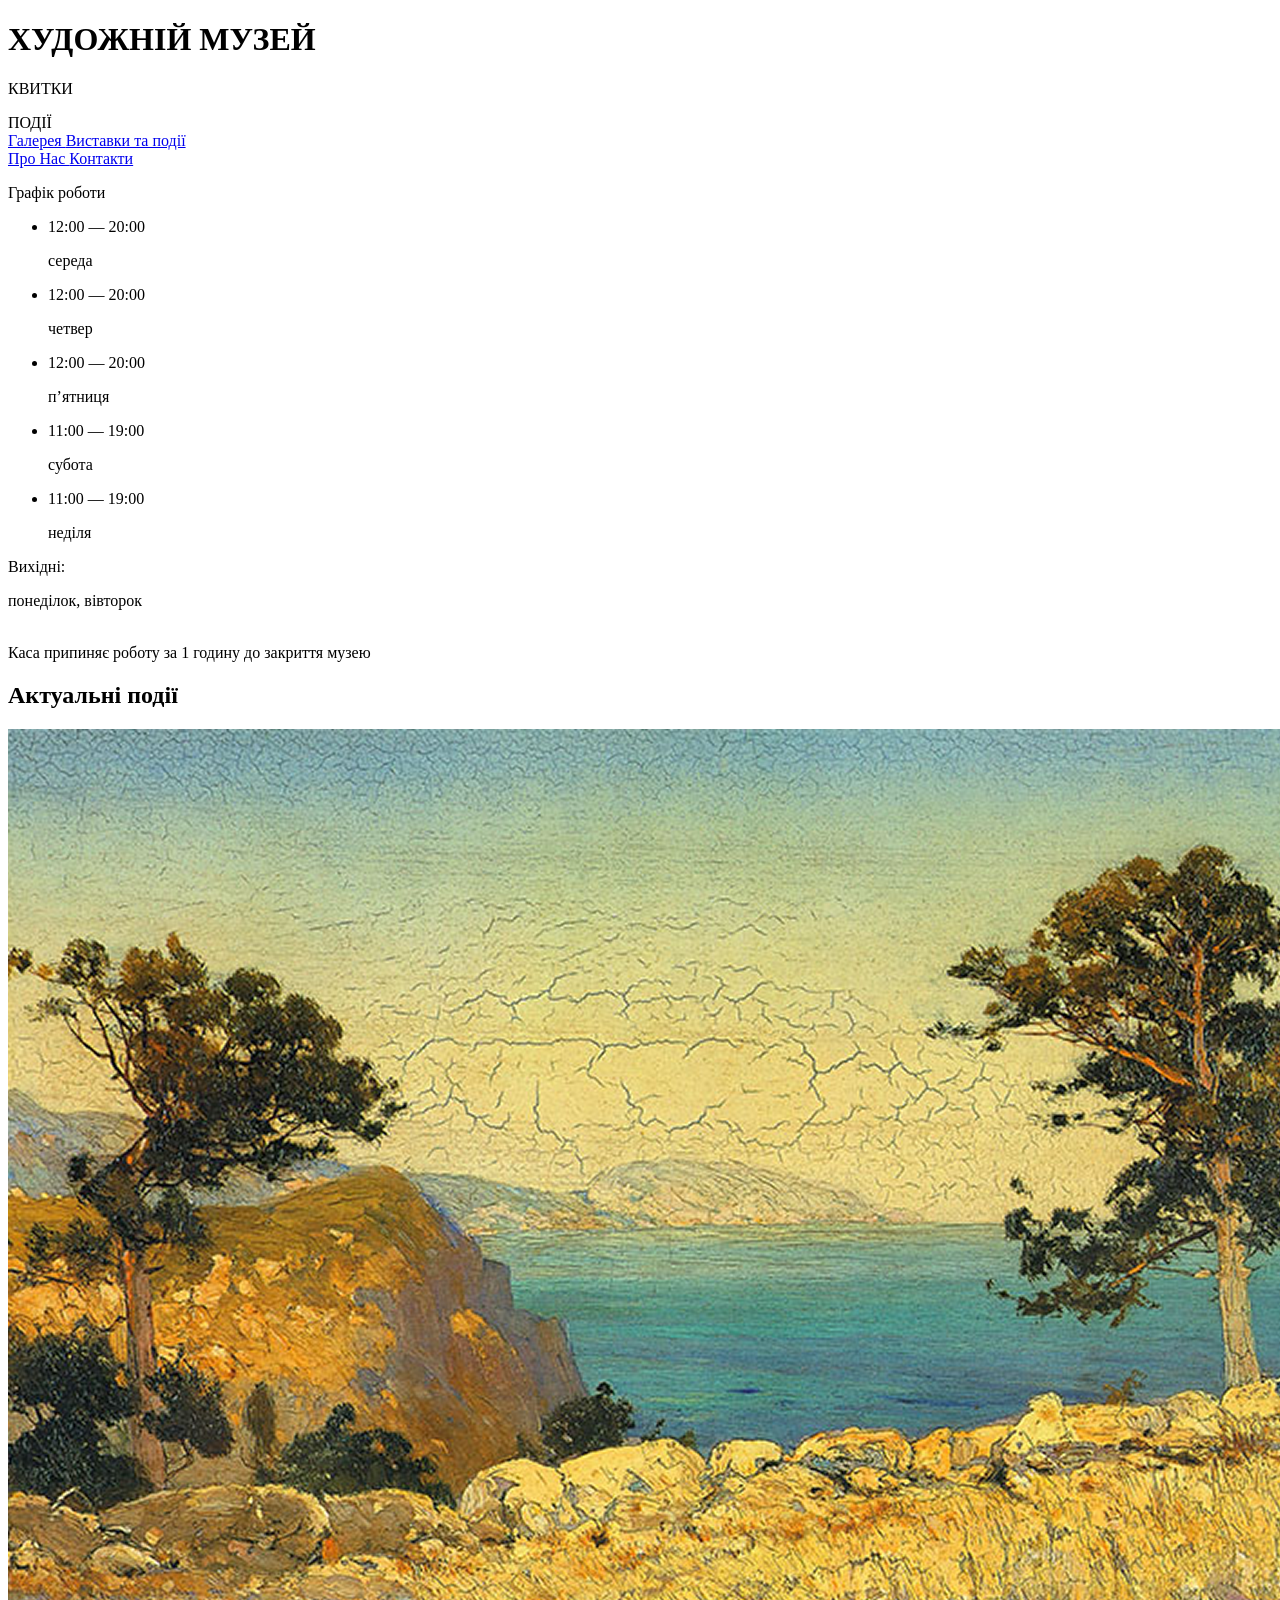
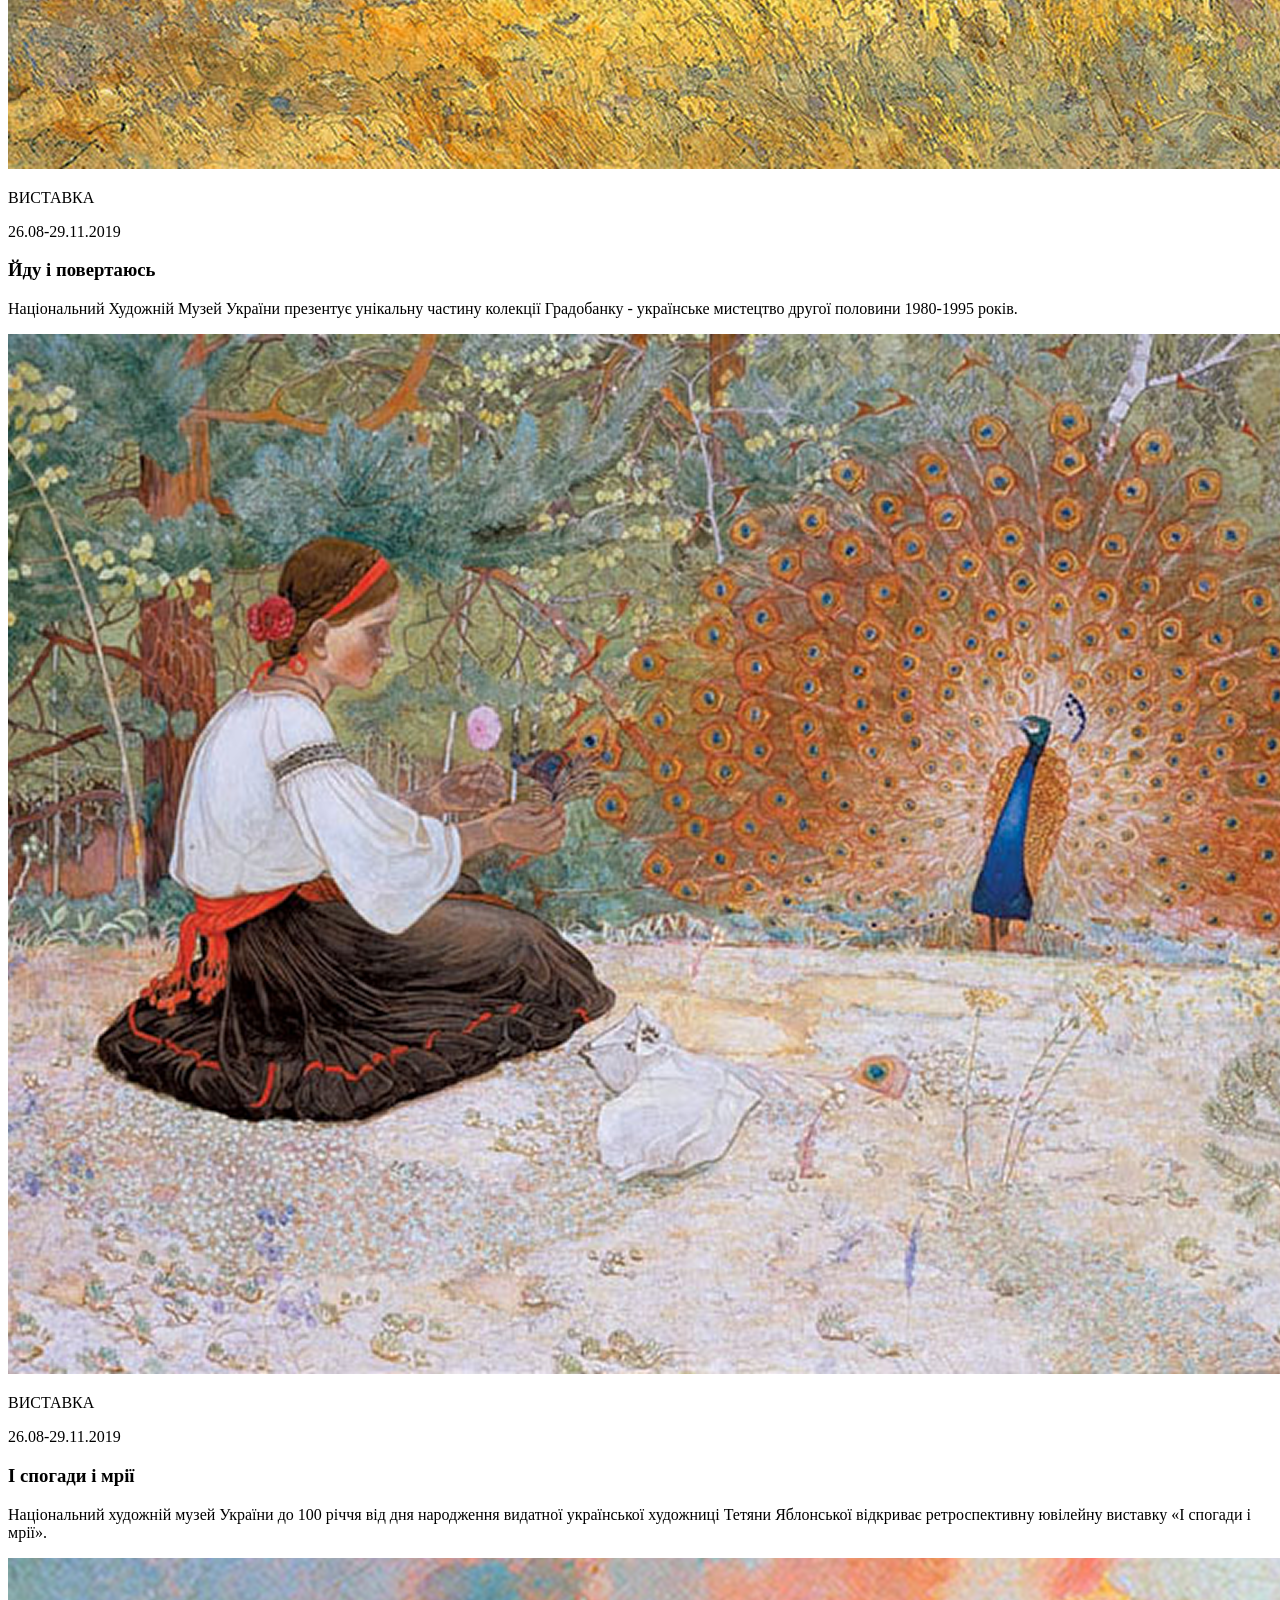
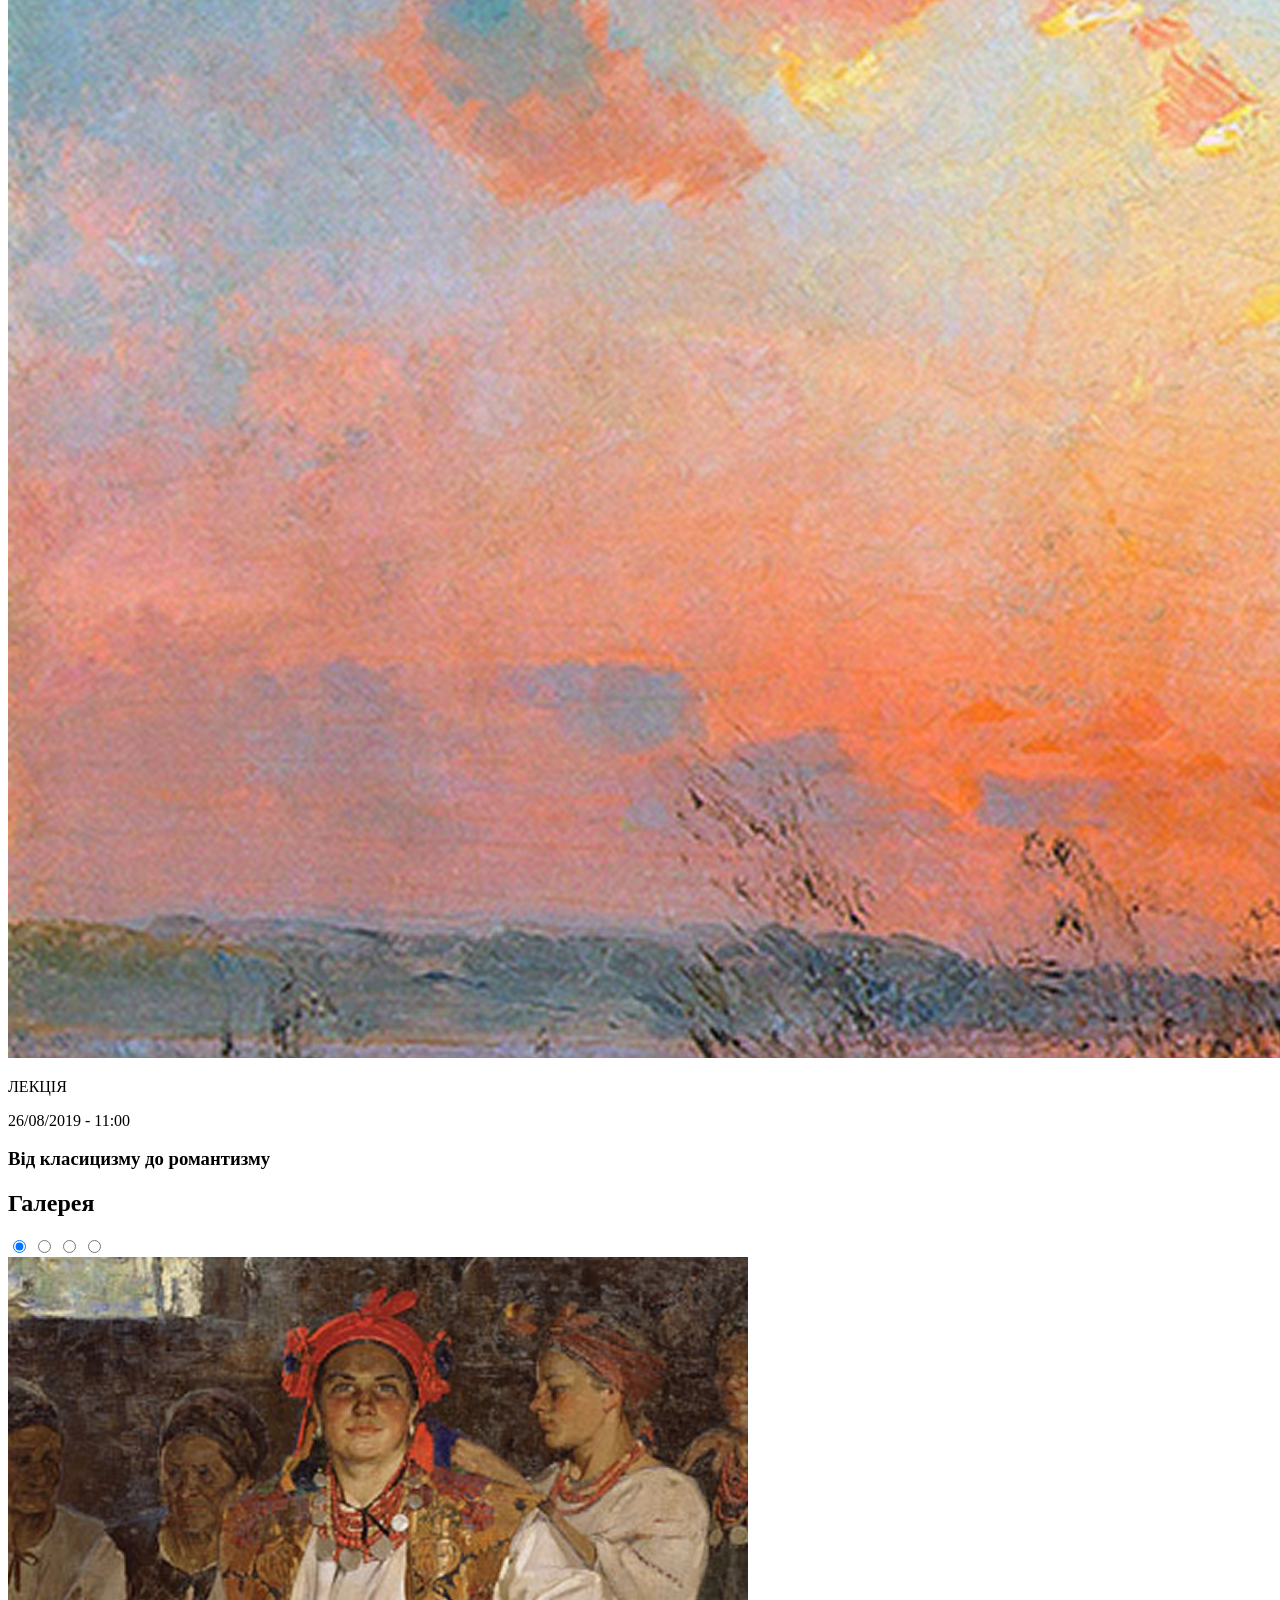
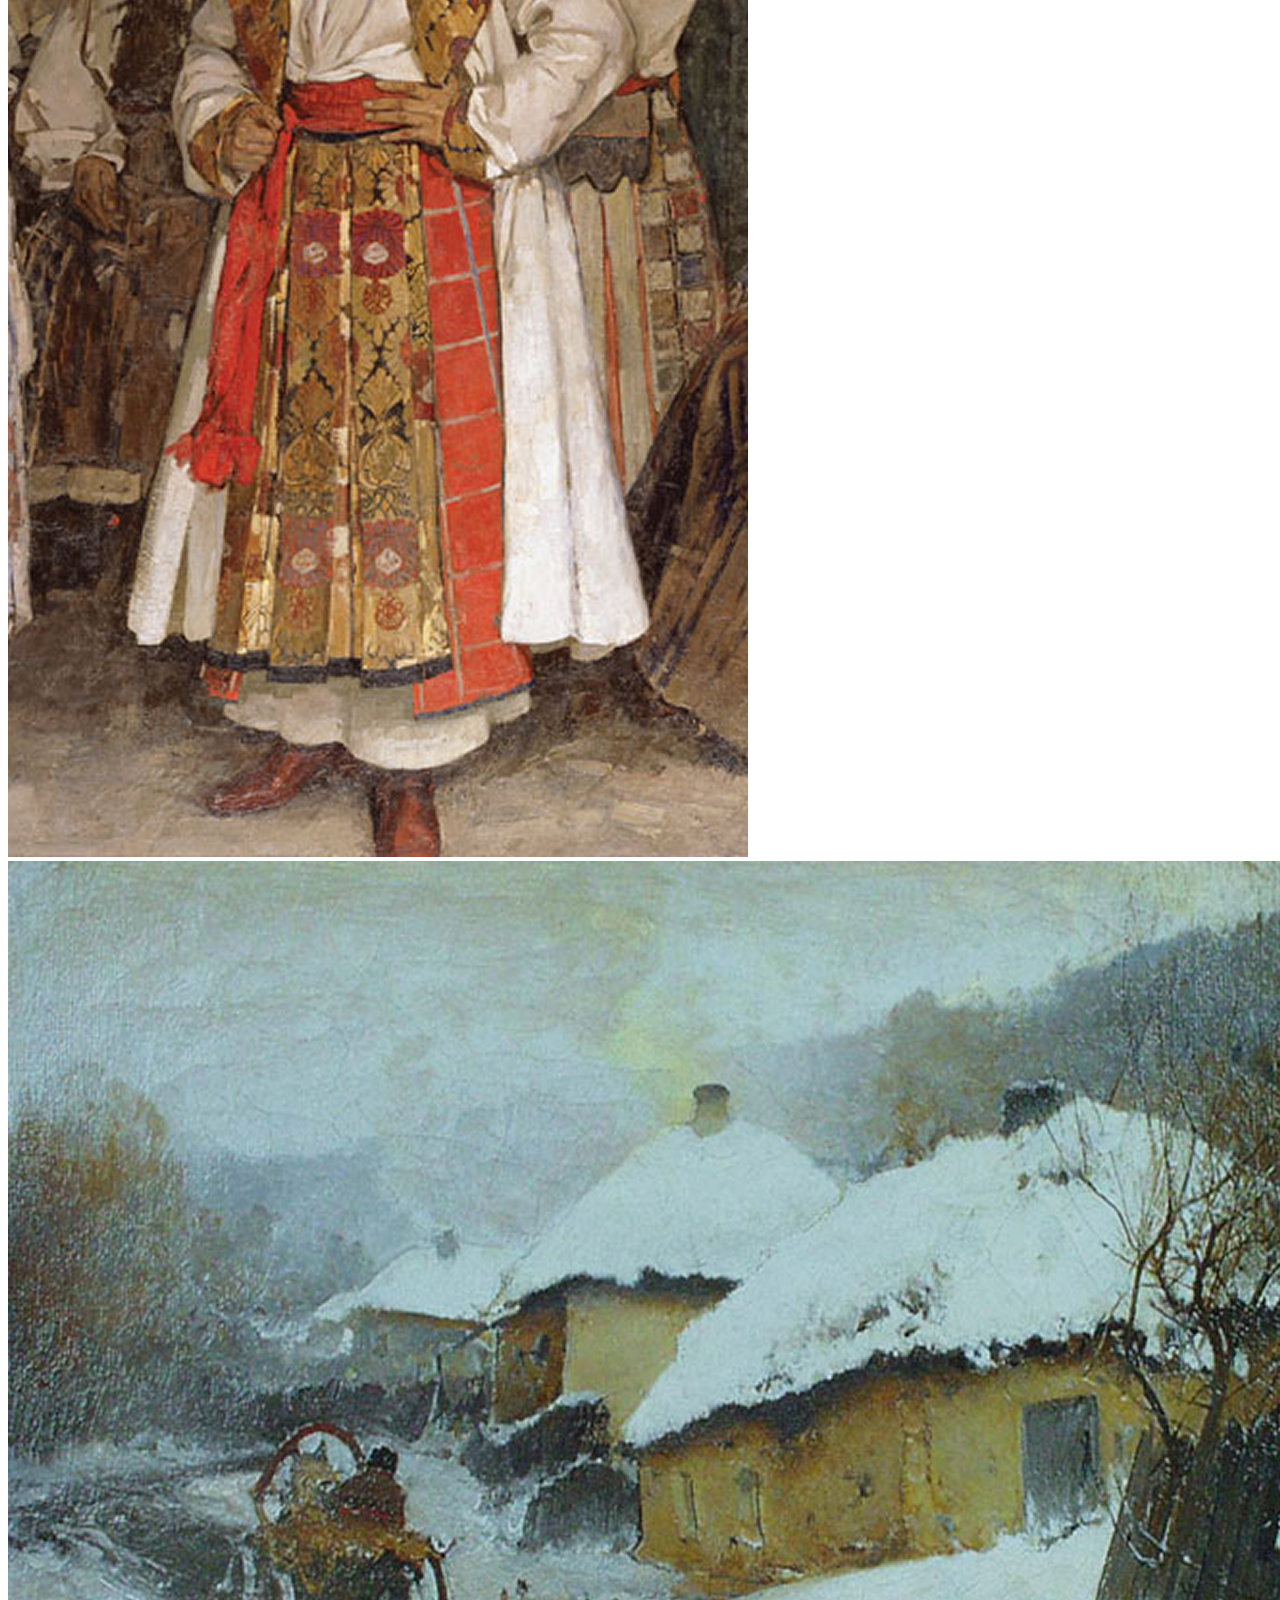
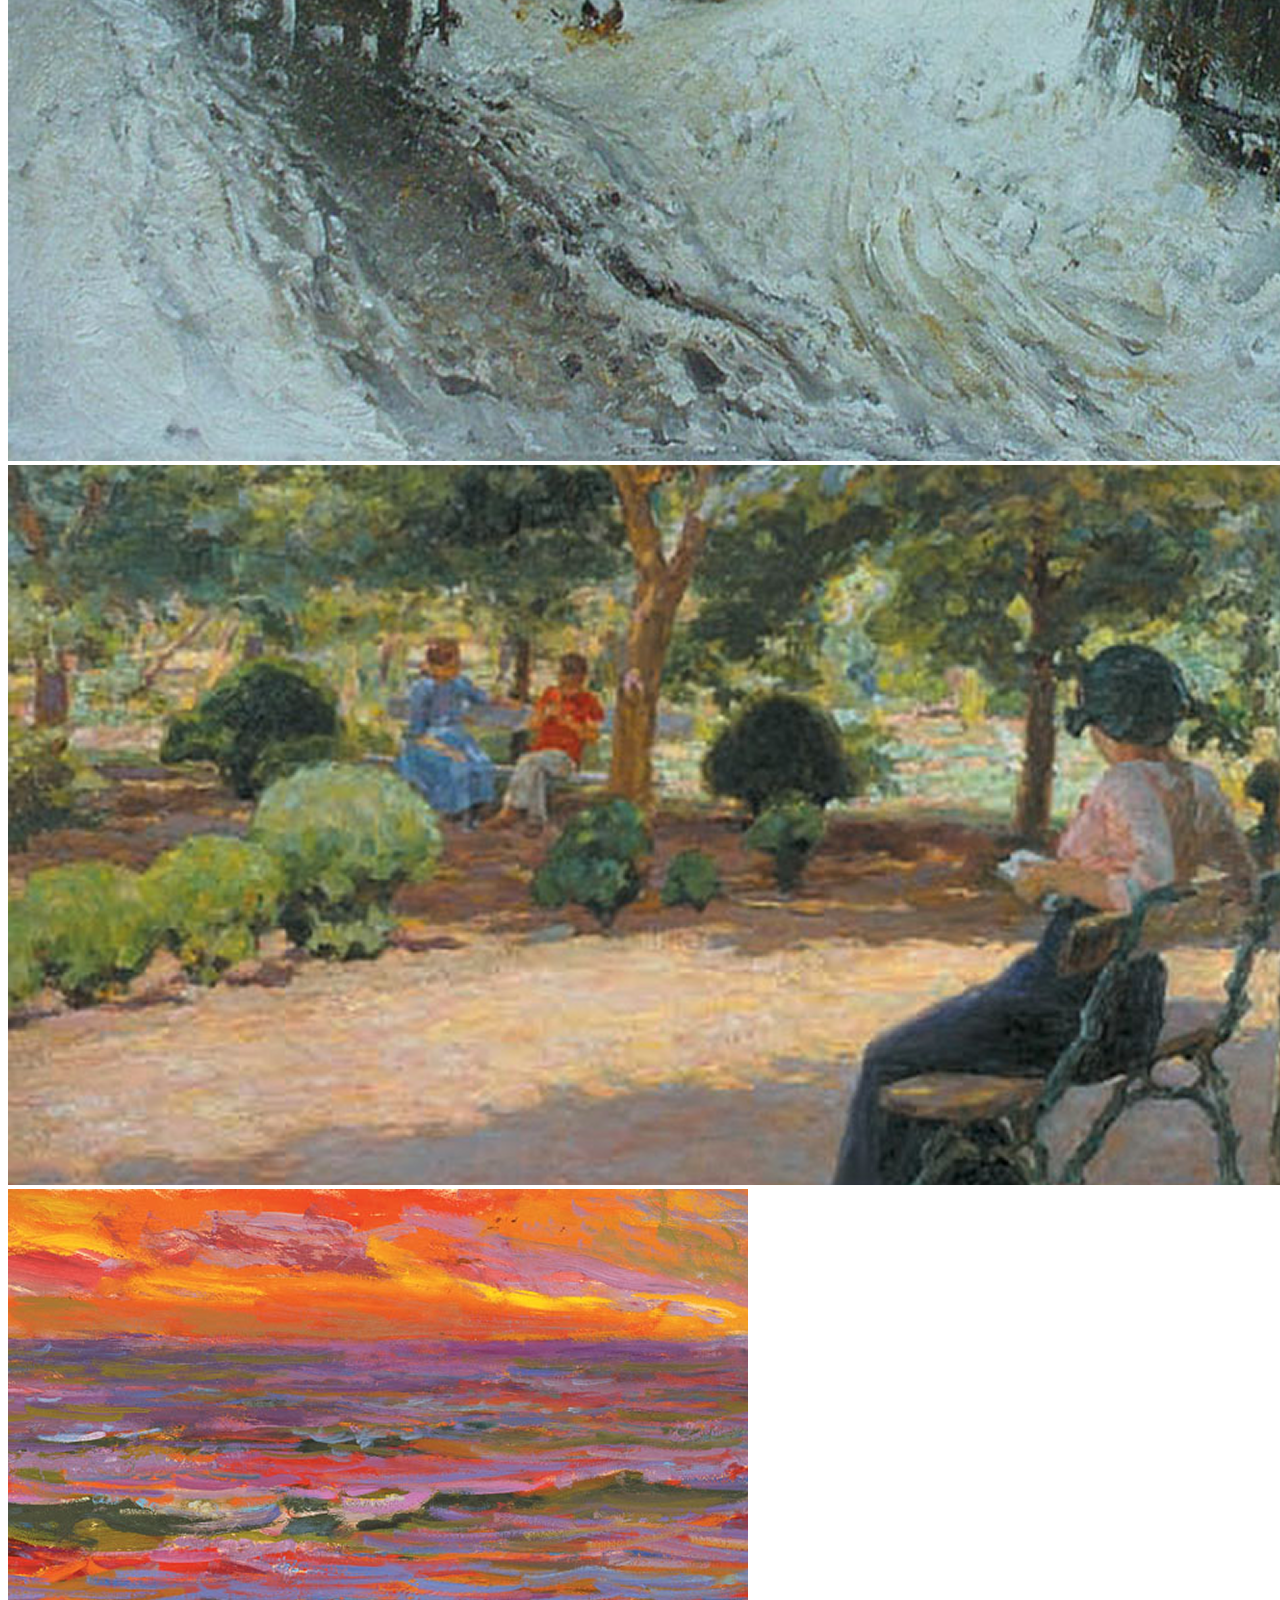
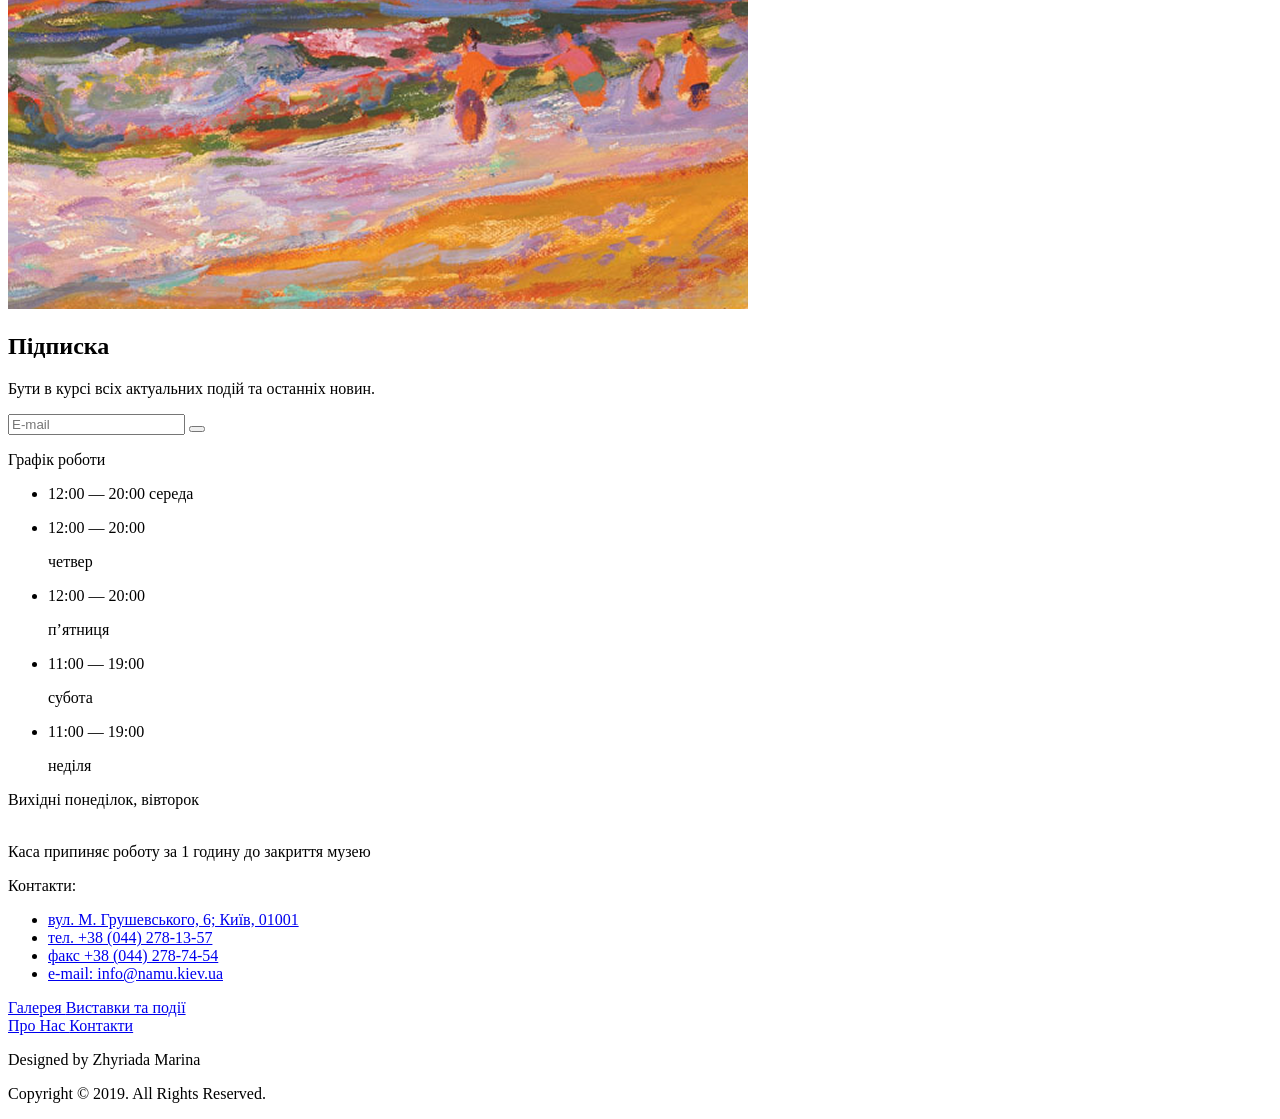
==== src/index.html @ b8b99d4d "help is needed" ====
<!-- #region head -->
<!doctype html>
<html
  lang="ua"
  class="page"
>
  <head>
    <meta charset="UTF-8" />
    <meta
      name="viewport"
      content="width=device-width, initial-scale=1.0"
    />
    <title>Художній Музей</title>
    <link
      rel="icon"
      href="./images/icons/favicon.svg"
    />
    <link
      rel="stylesheet"
      href="./styles/main.scss"
    />
  </head>
  <!-- #endregion -->

  <body class="page__body">
    <header class="header">
      <div class="header__top">
        <div class="container header__right-content">
          <div class="header__top-bar">
            <a
              href="#menu"
              class="icon icon--menu top-bar__icon"
            ></a>
            <a
              href="#"
              class="header__logo logo"
            ></a>
          </div>
        </div>
      </div>

      <div class="header__bottom">
        <div class="container header__left-content">
          <h1 class="header__title">ХУДОЖНІЙ МУЗЕЙ</h1>
          <div class="header__button tickets">
            <p class="tickets__title">КВИТКИ</p>
            <div class="tickets__block">
              <a
                href="#events"
                class="icon icon--arrow"
              ></a>
            </div>
          </div>
          <div class="header__activities activities">
            <span class="activities__line"></span>
            <span class="activities__text">ПОДІЇ</span>
          </div>
        </div>
      </div>
    </header>

    <aside
      class="menu"
      id="menu"
    >
      <div class="container">
        <div class="menu__content">
          <div class="menu__top">
            <a
              href="#"
              class="icon icon--close"
            ></a>
            <nav class="menu__nav nav">
              <div class="nav__block">
                <a
                  class="nav__link nav__link--white"
                  href="#gallery"
                >
                  Галерея
                </a>
                <a
                  class="nav__link nav__link--white"
                  href="#events"
                >
                  Виставки та події
                </a>
              </div>
              <div class="nav__block">
                <a
                  class="nav__link nav__link--white"
                  href="#about-us"
                >
                  Про Нас
                </a>
                <a
                  class="nav__link nav__link--white"
                  href="#contacts"
                >
                  Контакти
                </a>
              </div>
            </nav>
          </div>

          <div class="menu__barrier"></div>

          <div class="menu__bottom graphic">
            <p class="graphic__title">Графік роботи</p>
            <div class="graphic__content">
              <ul class="graphic__list">
                <li class="graphic__item">
                  <p class="graphic__text graphic__text--time">12:00 — 20:00</p>
                  <p class="graphic__text">середа</p>
                </li>
                <li class="graphic__item">
                  <p class="graphic__text graphic__text--time">12:00 — 20:00</p>
                  <p class="graphic__text">четвер</p>
                </li>
                <li class="graphic__item">
                  <p class="graphic__text graphic__text--time">12:00 — 20:00</p>
                  <p class="graphic__text">п’ятниця</p>
                </li>
                <li class="graphic__item">
                  <p class="graphic__text graphic__text--time">11:00 — 19:00</p>
                  <p class="graphic__text">субота</p>
                </li>
                <li class="graphic__item">
                  <p class="graphic__text graphic__text--time">11:00 — 19:00</p>
                  <p class="graphic__text">неділя</p>
                </li>
              </ul>
              <div class="graphic__off">
                <p class="graphic__text graphic__text--time">Вихідні:</p>
                <p class="graphic__text">понеділок, вівторок</p>
                <p class="graphic__text">
                  <br />
                  Каса припиняє роботу за 1 годину до закриття музею
                </p>
              </div>
            </div>
          </div>
        </div>
      </div>
    </aside>

    <main class="main">
      <div class="main__content">
        <section
          class="section"
          id="events"
        >
          <div class="container">
            <h2 class="section__title">Актуальні події</h2>
            <div class="presentation">
              <img
                class="presentation__photo"
                src="./images/events_presentation_1.png"
                alt="Йду і повертаюсь"
              />
              <div class="presentation__content">
                <div class="presentation__description">
                  <p class="presentation__type">ВИСТАВКА</p>
                  <p class="presentation__date">26.08-29.11.2019</p>
                </div>
                <div class="presentation__name">
                  <h3 class="presentation__title">Йду і повертаюсь</h3>
                  <div class="presentation__point"></div>
                </div>
                <p class="presentation__article">
                  Національний Художній Музей України презентує унікальну
                  частину колекції Градобанку - українське мистецтво другої
                  половини 1980-1995 років.
                </p>
              </div>
            </div>

            <div class="presentation">
              <img
                class="presentation__photo"
                src="./images/events_presentation_2.png"
                alt="І спогади і мрії"
              />
              <div class="presentation__content">
                <div class="presentation__description">
                  <p class="presentation__type">ВИСТАВКА</p>
                  <p class="presentation__date">26.08-29.11.2019</p>
                </div>
                <div class="presentation__name">
                  <h3 class="presentation__title">І спогади і мрії</h3>
                  <div class="presentation__point"></div>
                </div>
                <p class="presentation__article">
                  Національний художній музей України до 100 річчя від дня
                  народження видатної української художниці Тетяни Яблонської
                  відкриває ретроспективну ювілейну виставку «І спогади і мрії».
                </p>
              </div>
            </div>
          </div>

          <div class="lecture">
            <img
              class="lecture__photo"
              src="./images/events_lecture.png"
              alt="Від класицизму до романтизму"
            />
            <div class="lecture__content">
              <div class="lecture__description">
                <p class="lecture__type">ЛЕКЦІЯ</p>
                <p class="lecture__date">26/08/2019 - 11:00</p>
              </div>
              <h3 class="lecture__title">Від класицизму до романтизму</h3>
            </div>
          </div>
        </section>

        <section
          class="section gallery"
          id="gallery"
        >
          <div class="container">
            <h2 class="section__title">Галерея</h2>
            <div class="gallery__container">
              <input
                class="gallery__radio"
                id="photo1"
                type="radio"
                name="gallery-radio"
                checked
              />
              <input
                class="gallery__radio"
                id="photo2"
                type="radio"
                name="gallery-radio"
              />
              <input
                class="gallery__radio"
                id="photo3"
                type="radio"
                name="gallery-radio"
              />
              <input
                class="gallery__radio"
                id="photo4"
                type="radio"
                name="gallery-radio"
              />

              <div class="gallery__photos">
                <div class="gallery__track">
                  <picture class="picture picture--thin">
                    <img
                      class="gallery__photo gallery__photo--thin"
                      src="./images/gallery_photo-1.png"
                      alt="gallery photo"
                    />
                  </picture>

                  <picture class="picture picture--wide">
                    <img
                      class="gallery__photo gallery__photo--wide"
                      src="./images/gallery_photo-2.png"
                      alt="gallery photo"
                    />
                  </picture>

                  <picture class="picture picture--wide">
                    <img
                      class="gallery__photo gallery__photo--wide gallery__photo--small"
                      src="./images/gallery_photo-3.png"
                      alt="gallery photo"
                    />
                  </picture>

                  <picture class="picture picture--thin">
                    <img
                      class="gallery__photo gallery__photo--thin gallery__photo--small"
                      src="./images/gallery_photo-4.png"
                      alt="gallery photo"
                    />
                  </picture>
                </div>
              </div>

              <div class="gallery__scroll scroll">
                <label
                  for="photo1"
                  class="scroll__point"
                ></label>
                <label
                  for="photo2"
                  class="scroll__point"
                ></label>
                <label
                  for="photo3"
                  class="scroll__point"
                ></label>
                <label
                  for="photo4"
                  class="scroll__point"
                ></label>
              </div>
            </div>
          </div>
        </section>

        <section
          class="section about-us"
          id="about-us"
        >
          <div class="about-us__background"></div>
          <div class="container">
            <div class="about-us__content">
              <h2 class="section__title section__title--white">Підписка</h2>
              <p class="about-us__subtitle">
                Бути в курсі всіх актуальних подій та останніх новин.
              </p>
              <div class="about-us__subscription">
                <form
                  class="about-us__email form"
                  action="#"
                  method="post"
                  onsubmit="this.reset(); return false;"
                >
                  <input
                    class="form__email"
                    type="email"
                    placeholder="E-mail"
                    required
                  />
                  <button
                    class="form__button"
                    type="submit"
                  ></button>
                </form>
              </div>
            </div>
          </div>
        </section>
      </div>
    </main>

    <footer
      class="footer"
      id="contacts"
    >
      <div class="container">
        <div class="footer__content">
          <div class="footer__main">
            <div class="footer__top networks">
              <a
                class="networks__logo logo"
                href="#"
              ></a>
              <div class="networks__icons">
                <a
                  class="icon icon--facebook"
                  href="https://www.facebook.com/namu.museum/"
                  target="_blank"
                ></a>
                <a
                  class="icon icon--instagram"
                  href="https://www.instagram.com/namu.museum/"
                  target="_blank"
                ></a>
              </div>
            </div>
            <div class="footer__info">
              <div
                class="footer__description-graphic graphic graphic--black-text"
              >
                <p class="graphic__title">Графік роботи</p>
                <div class="graphic__content-footer">
                  <ul class="graphic__list">
                    <li class="graphic__item graphic__item--block">
                      <span class="graphic__text graphic__text--time-bold">
                        12:00 — 20:00
                      </span>
                      <span class="graphic__text">середа</span>
                    </li>
                    <li class="graphic__item graphic__item--block">
                      <p class="graphic__text graphic__text--time-bold">
                        12:00 — 20:00
                      </p>
                      <span class="graphic__text">четвер</span>
                    </li>
                    <li class="graphic__item graphic__item--block">
                      <p class="graphic__text graphic__text--time-bold">
                        12:00 — 20:00
                      </p>
                      <span class="graphic__text">п’ятниця</span>
                    </li>
                    <li class="graphic__item graphic__item--block">
                      <p class="graphic__text graphic__text--time-bold">
                        11:00 — 19:00
                      </p>
                      <span class="graphic__text">субота</span>
                    </li>
                    <li class="graphic__item graphic__item--block">
                      <p class="graphic__text graphic__text--time-bold">
                        11:00 — 19:00
                      </p>
                      <span class="graphic__text">неділя</span>
                    </li>
                  </ul>
                  <div class="graphic__off">
                    <p class="graphic__text">Вихідні понеділок, вівторок</p>
                    <p class="graphic__text">
                      <br />
                      Каса припиняє роботу за 1 годину до закриття музею
                    </p>
                  </div>
                </div>
              </div>
              <div class="footer__description-contacts contacts">
                <p class="contacts__title">Контакти:</p>
                <ul class="contacts__list">
                  <li class="contacts__item">
                    <a
                      class="contacts__link"
                      href="https://www.google.com.ua/maps/place/%D0%9D%D0%B0%D1%86%D0%B8%D0%BE%D0%BD%D0%B0%D0%BB%D1%8C%D0%BD%D1%8B%D0%B9+%D1%85%D1%83%D0%B4%D0%BE%D0%B6%D0%B5%D1%81%D1%82%D0%B2%D0%B5%D0%BD%D0%BD%D1%8B%D0%B9+%D0%BC%D1%83%D0%B7%D0%B5%D0%B9+%D0%A3%D0%BA%D1%80%D0%B0%D0%B8%D0%BD%D1%8B/@50.4494274,30.5306505,17z/data=!3m1!4b1!4m6!3m5!1s0x40d4ce524453048d:0x549e3a34119f524f!8m2!3d50.4494274!4d30.5306505!16s%2Fm%2F02prqms?entry=ttu&g_ep=EgoyMDI1MDgyNS4wIKXMDSoASAFQAw%3D%3D"
                      target="_blank"
                      rel="noopener noreferrer"
                    >
                      вул. М. Грушевського, 6; Київ, 01001
                    </a>
                  </li>
                  <li class="contacts__item">
                    <a
                      class="contacts__link"
                      href="tel:+38 (044) 278-13-57"
                    >
                      тел. +38 (044) 278-13-57
                    </a>
                  </li>
                  <li class="contacts__item">
                    <a
                      class="contacts__link"
                      href="tel:+38 (044) 278-74-54"
                    >
                      факс +38 (044) 278-74-54
                    </a>
                  </li>
                  <li class="contacts__item">
                    <a
                      class="contacts__link"
                      href="mailto:info@namu.kiev.ua"
                    >
                      e-mail: info@namu.kiev.ua
                    </a>
                  </li>
                </ul>
              </div>

              <div class="footer__button">
                <a
                  class="icon icon--arrow-up"
                  href="#"
                ></a>
              </div>
              <div class="footer__barrier"></div>

              <nav class="footer__nav nav">
                <div class="nav__block nav__block--footer">
                  <a
                    class="nav__link nav__link--black"
                    href="#gallery"
                  >
                    Галерея
                  </a>
                  <a
                    class="nav__link nav__link--black"
                    href="#events"
                  >
                    Виставки та події
                  </a>
                </div>
                <div class="nav__block nav__block--footer">
                  <a
                    class="nav__link nav__link--black"
                    href="#about-us"
                  >
                    Про Нас
                  </a>
                  <a
                    class="nav__link nav__link--black"
                    href="#contacts"
                  >
                    Контакти
                  </a>
                </div>
              </nav>
            </div>
          </div>
        </div>
      </div>

      <div class="footer__design design">
        <p class="design__text">Designed by Zhyriada Marina</p>
        <p class="design__text">Copyright © 2019. All Rights Reserved.</p>
      </div>
    </footer>

    <script src="scripts/main.js"></script>
  </body>
</html>
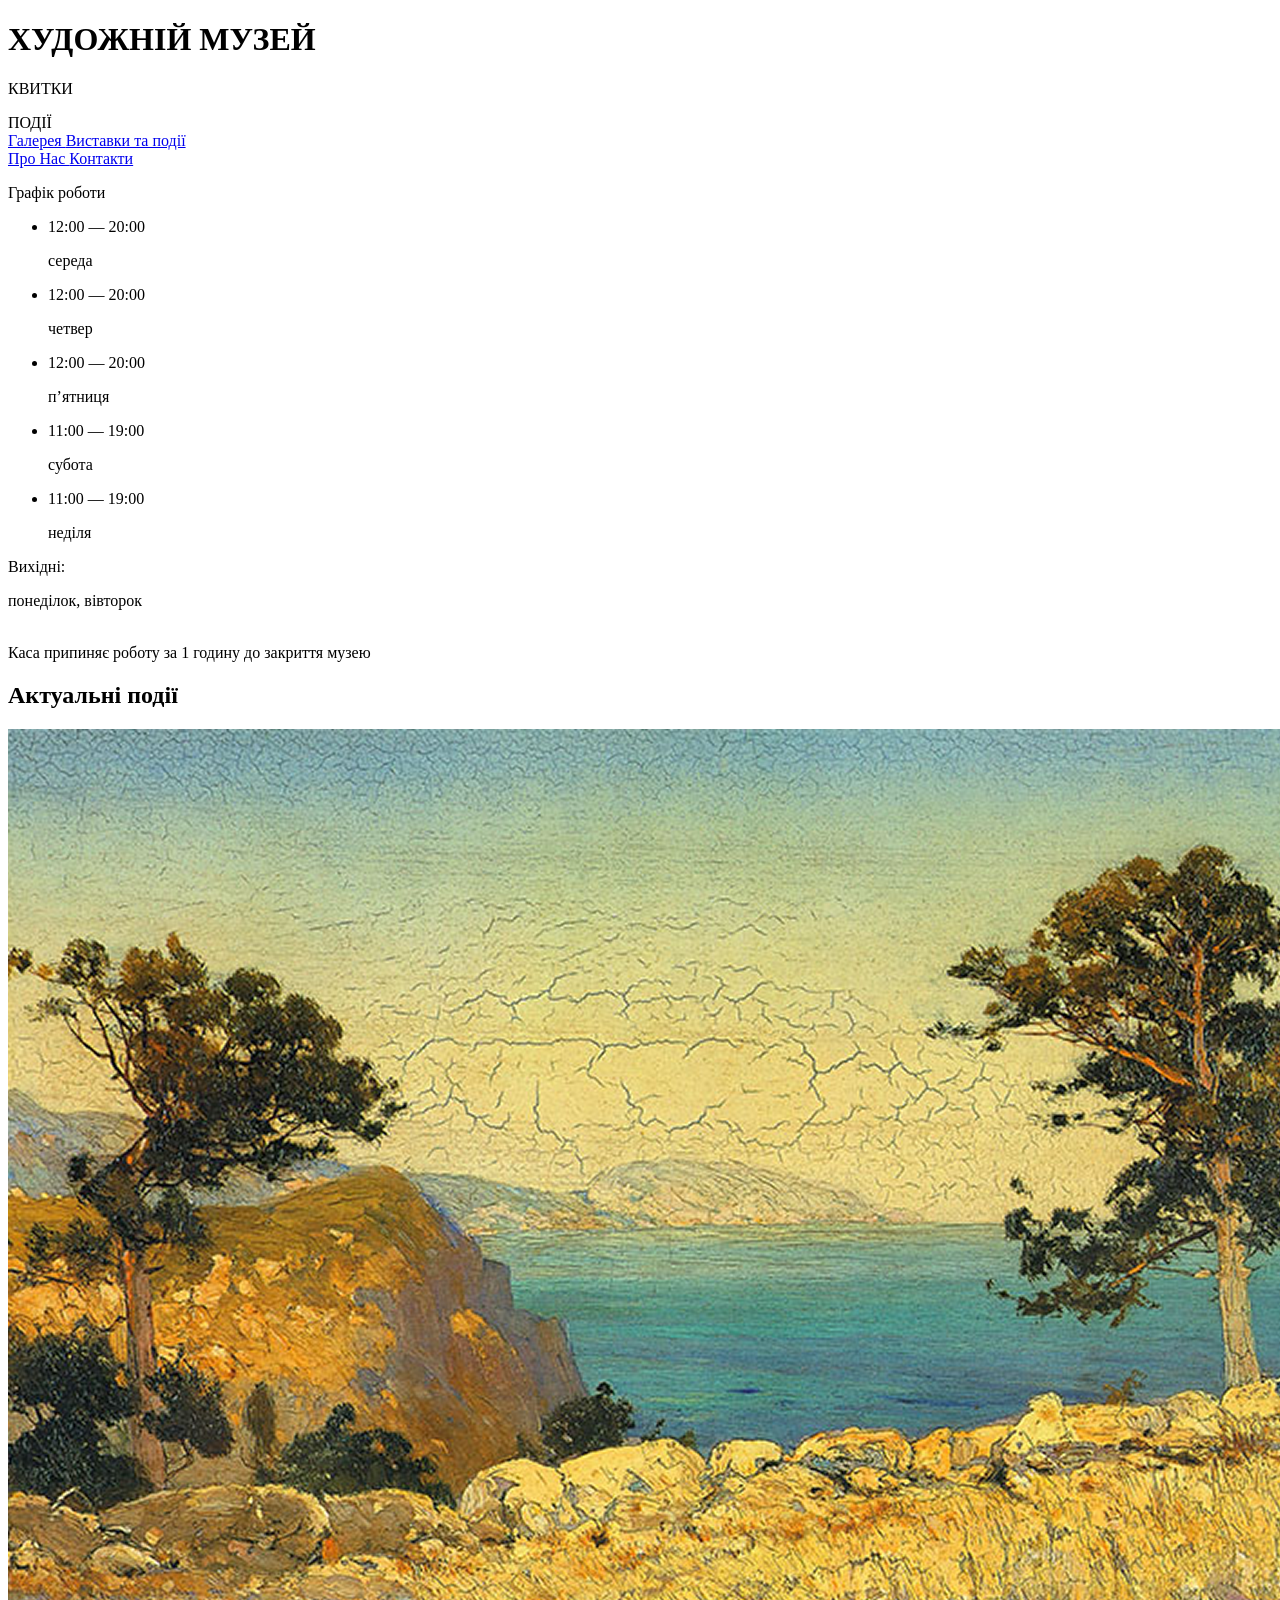
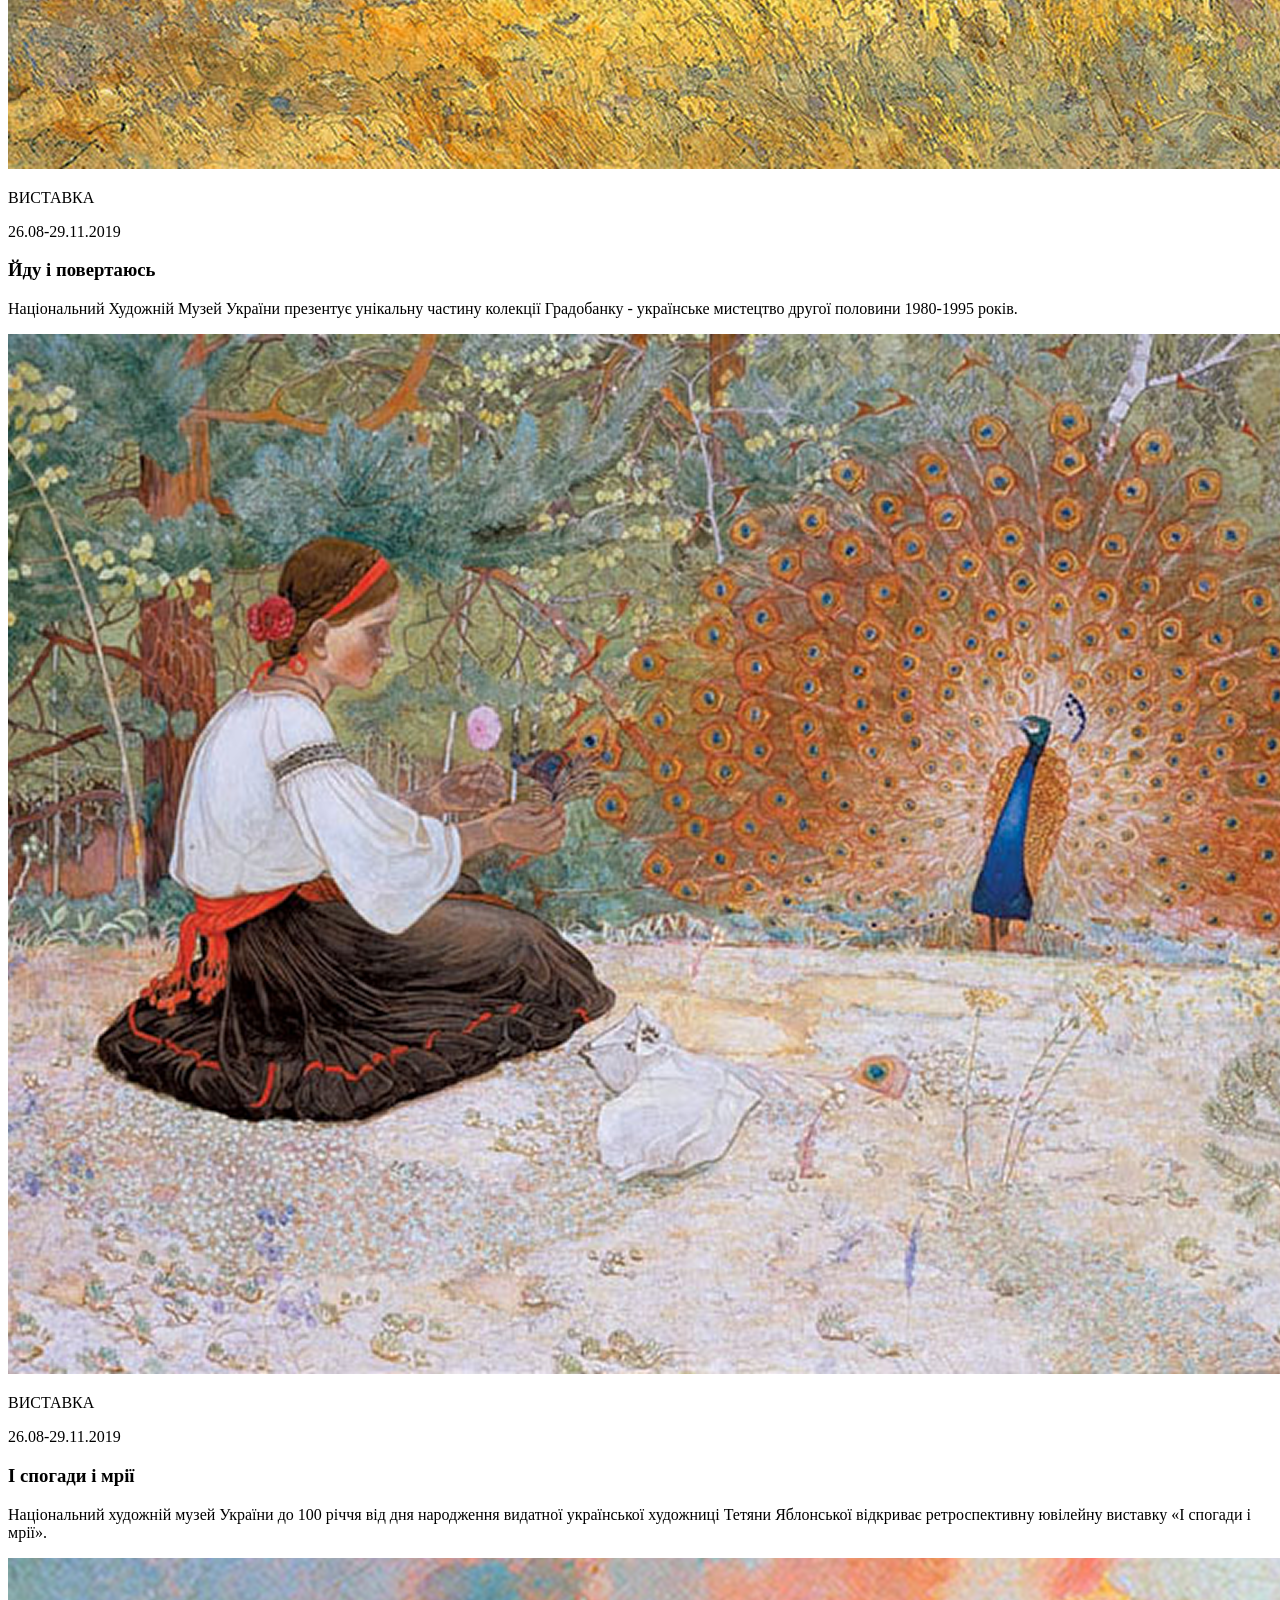
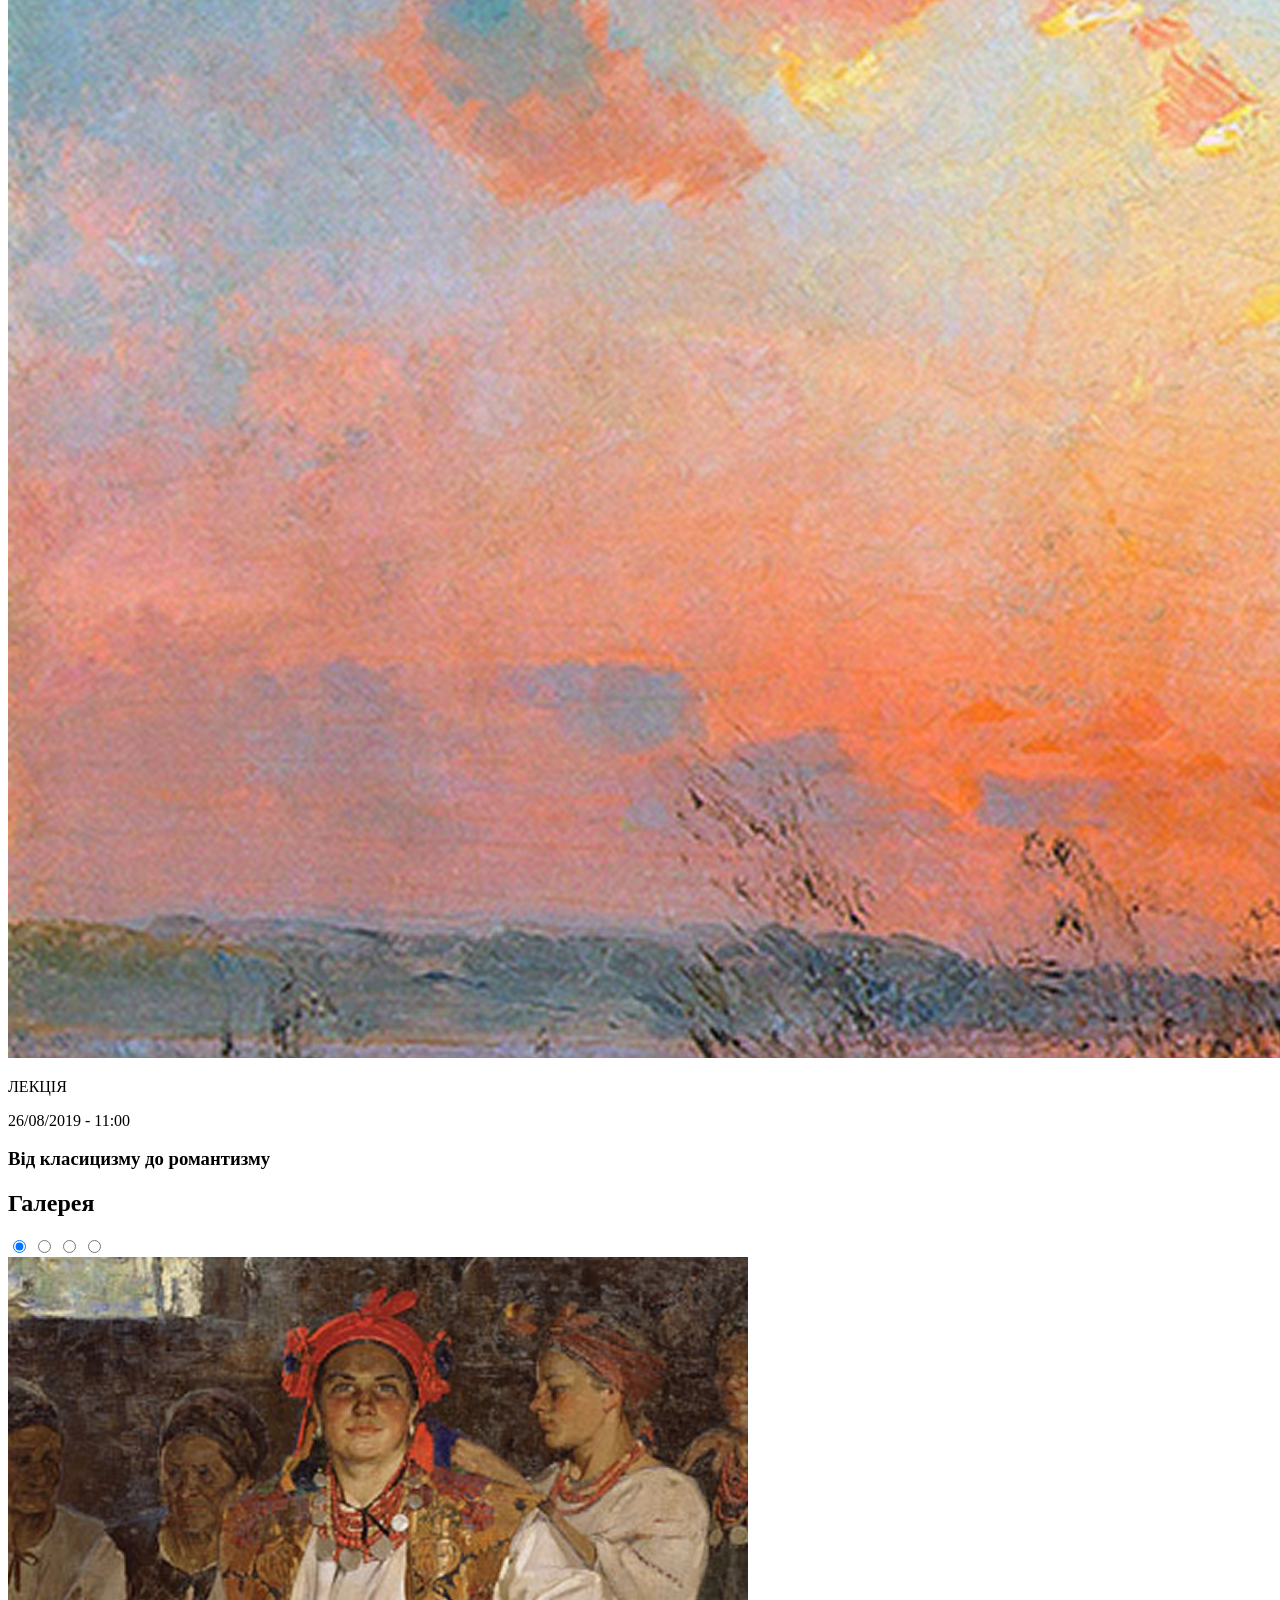
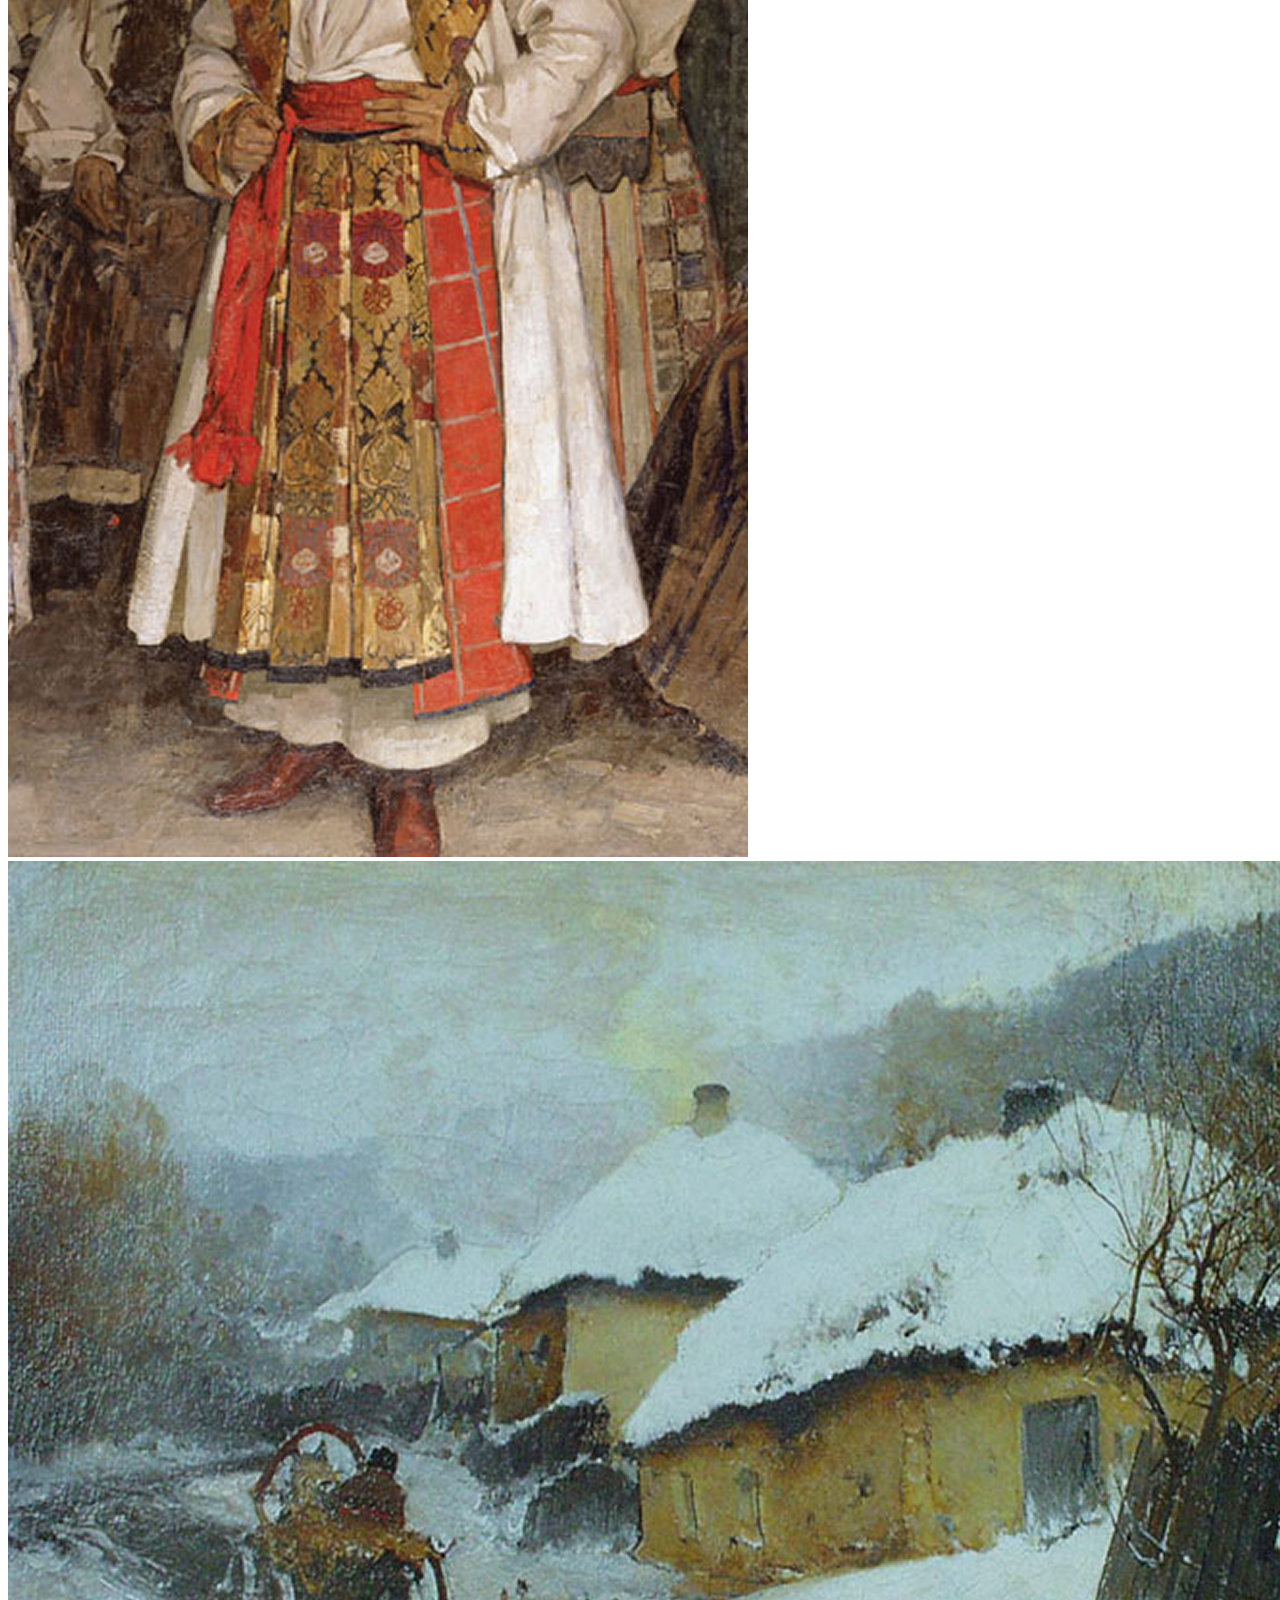
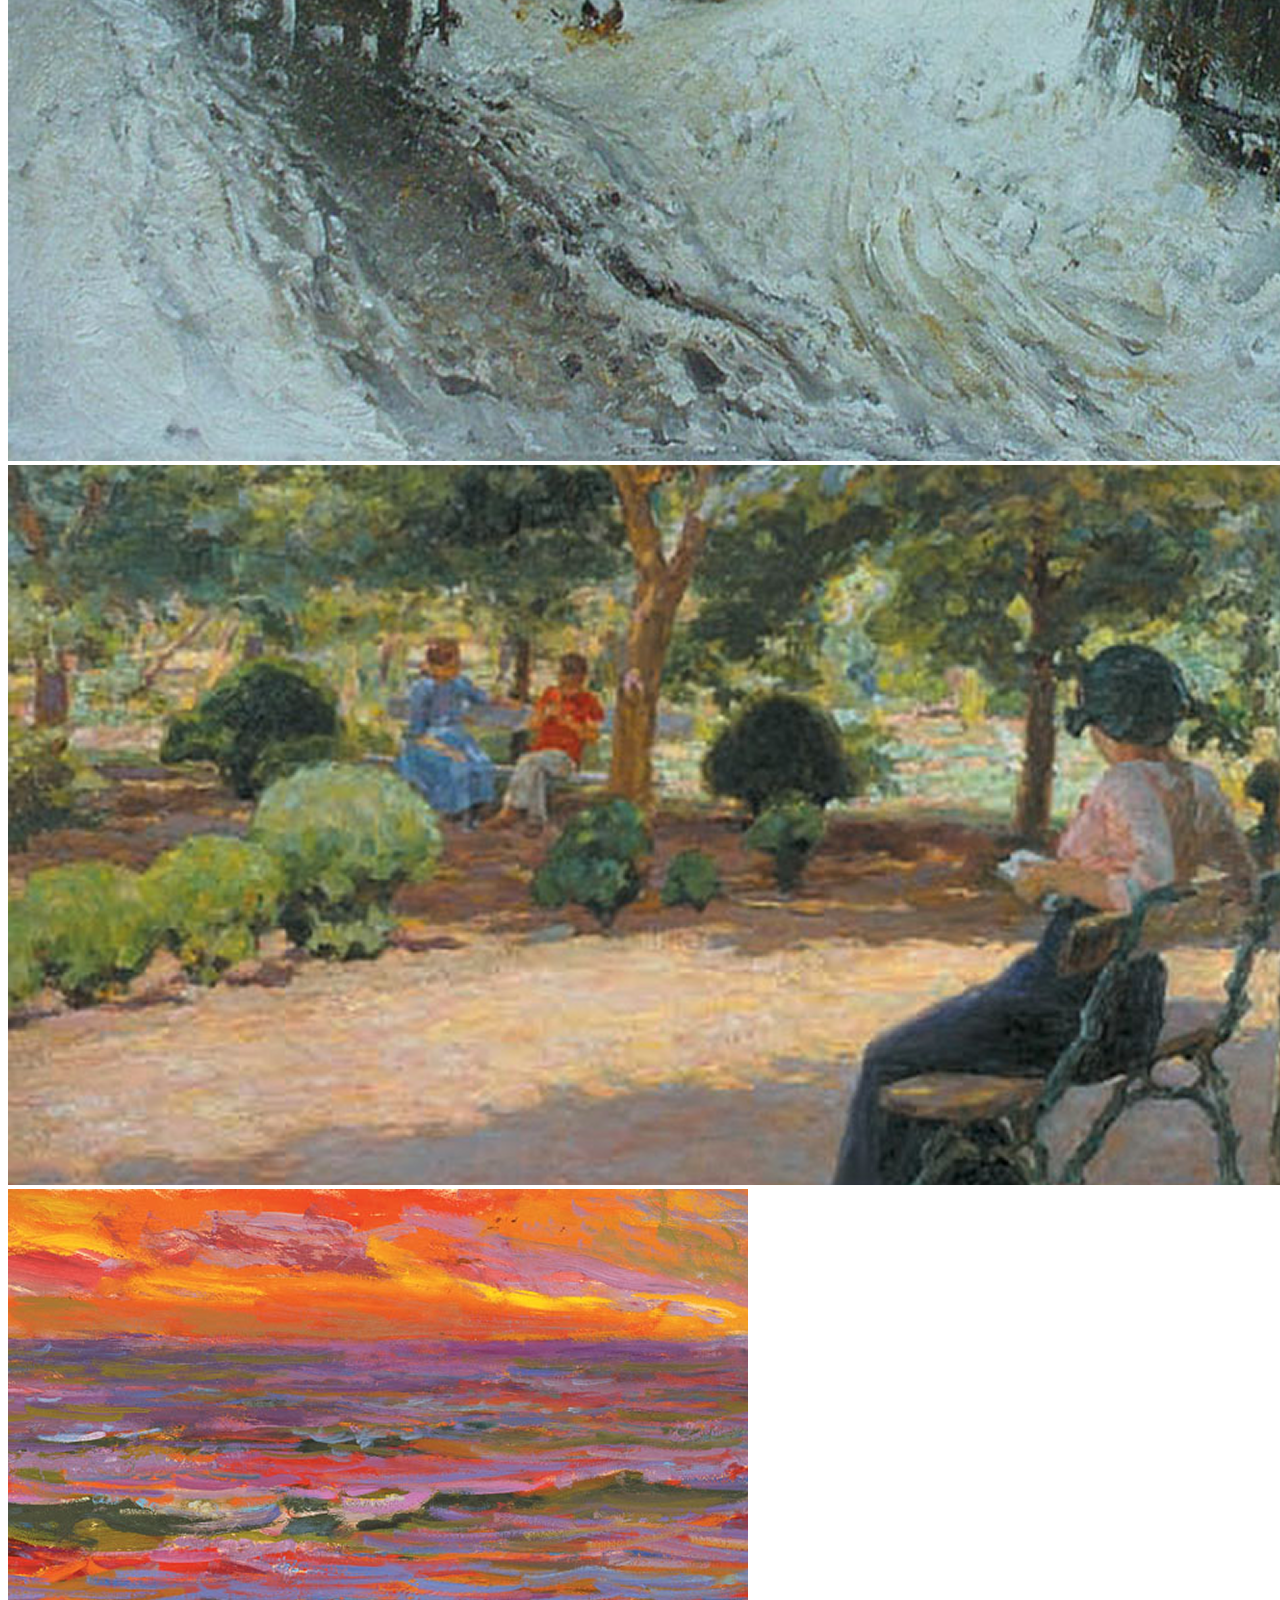
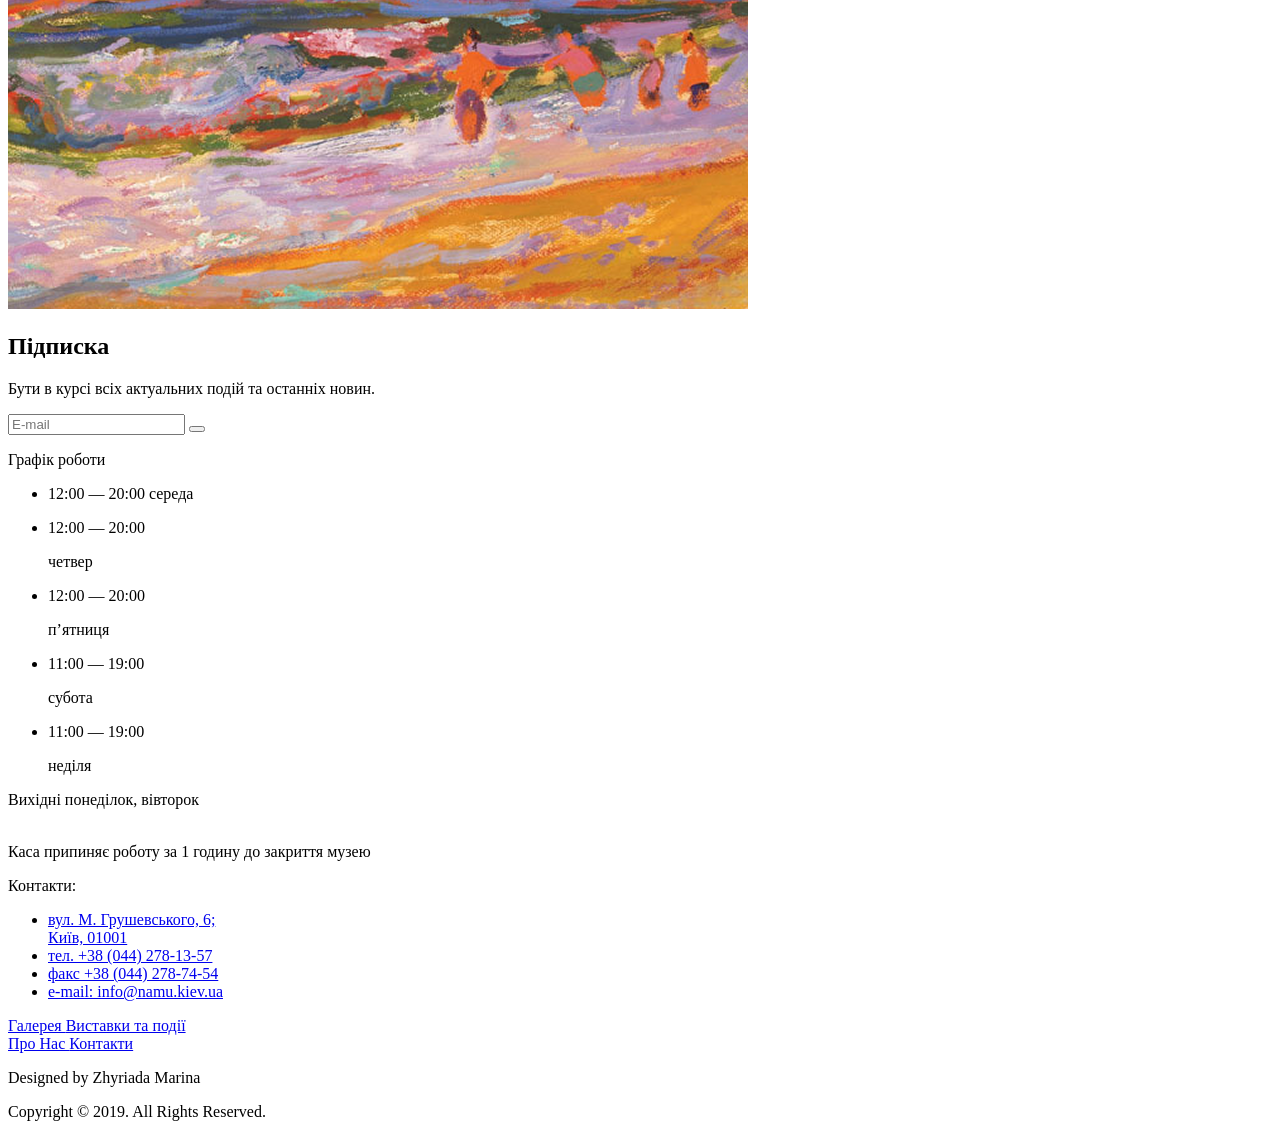
==== commit 7d008be3: "Fix task solution" ====
--- a/src/index.html
+++ b/src/index.html
@@ -60,7 +60,7 @@
     </header>
 
     <aside
-      class="menu"
+      class="menu page__menu"
       id="menu"
     >
       <div class="container">
@@ -151,22 +151,22 @@
         >
           <div class="container">
             <h2 class="section__title">Актуальні події</h2>
-            <div class="presentation">
+            <div class="exhibitions">
               <img
-                class="presentation__photo"
+                class="exhibitions__photo"
                 src="./images/events_presentation_1.png"
                 alt="Йду і повертаюсь"
               />
-              <div class="presentation__content">
-                <div class="presentation__description">
-                  <p class="presentation__type">ВИСТАВКА</p>
-                  <p class="presentation__date">26.08-29.11.2019</p>
-                </div>
-                <div class="presentation__name">
-                  <h3 class="presentation__title">Йду і повертаюсь</h3>
-                  <div class="presentation__point"></div>
-                </div>
-                <p class="presentation__article">
+              <div class="exhibitions__content">
+                <div class="exhibitions__description">
+                  <p class="exhibitions__type">ВИСТАВКА</p>
+                  <p class="exhibitions__date">26.08-29.11.2019</p>
+                </div>
+                <div class="exhibitions__name">
+                  <h3 class="exhibitions__title">Йду і повертаюсь</h3>
+                  <div class="exhibitions__point"></div>
+                </div>
+                <p class="exhibitions__article">
                   Національний Художній Музей України презентує унікальну
                   частину колекції Градобанку - українське мистецтво другої
                   половини 1980-1995 років.
@@ -174,22 +174,22 @@
               </div>
             </div>
 
-            <div class="presentation">
+            <div class="exhibitions">
               <img
-                class="presentation__photo"
+                class="exhibitions__photo"
                 src="./images/events_presentation_2.png"
                 alt="І спогади і мрії"
               />
-              <div class="presentation__content">
-                <div class="presentation__description">
-                  <p class="presentation__type">ВИСТАВКА</p>
-                  <p class="presentation__date">26.08-29.11.2019</p>
-                </div>
-                <div class="presentation__name">
-                  <h3 class="presentation__title">І спогади і мрії</h3>
-                  <div class="presentation__point"></div>
-                </div>
-                <p class="presentation__article">
+              <div class="exhibitions__content">
+                <div class="exhibitions__description">
+                  <p class="exhibitions__type">ВИСТАВКА</p>
+                  <p class="exhibitions__date">26.08-29.11.2019</p>
+                </div>
+                <div class="exhibitions__name">
+                  <h3 class="exhibitions__title">І спогади і мрії</h3>
+                  <div class="exhibitions__point"></div>
+                </div>
+                <p class="exhibitions__article">
                   Національний художній музей України до 100 річчя від дня
                   народження видатної української художниці Тетяни Яблонської
                   відкриває ретроспективну ювілейну виставку «І спогади і мрії».
@@ -330,7 +330,7 @@
                     required
                   />
                   <button
-                    class="form__button"
+                    class="form__button icon icon--arrow-black"
                     type="submit"
                   ></button>
                 </form>
@@ -423,7 +423,9 @@
                       target="_blank"
                       rel="noopener noreferrer"
                     >
-                      вул. М. Грушевського, 6; Київ, 01001
+                      вул. М. Грушевського, 6;
+                      <br />
+                      Київ, 01001
                     </a>
                   </li>
                   <li class="contacts__item">
@@ -462,7 +464,7 @@
               <div class="footer__barrier"></div>
 
               <nav class="footer__nav nav">
-                <div class="nav__block nav__block--footer">
+                <div class="nav__block">
                   <a
                     class="nav__link nav__link--black"
                     href="#gallery"
@@ -476,7 +478,7 @@
                     Виставки та події
                   </a>
                 </div>
-                <div class="nav__block nav__block--footer">
+                <div class="nav__block">
                   <a
                     class="nav__link nav__link--black"
                     href="#about-us"
